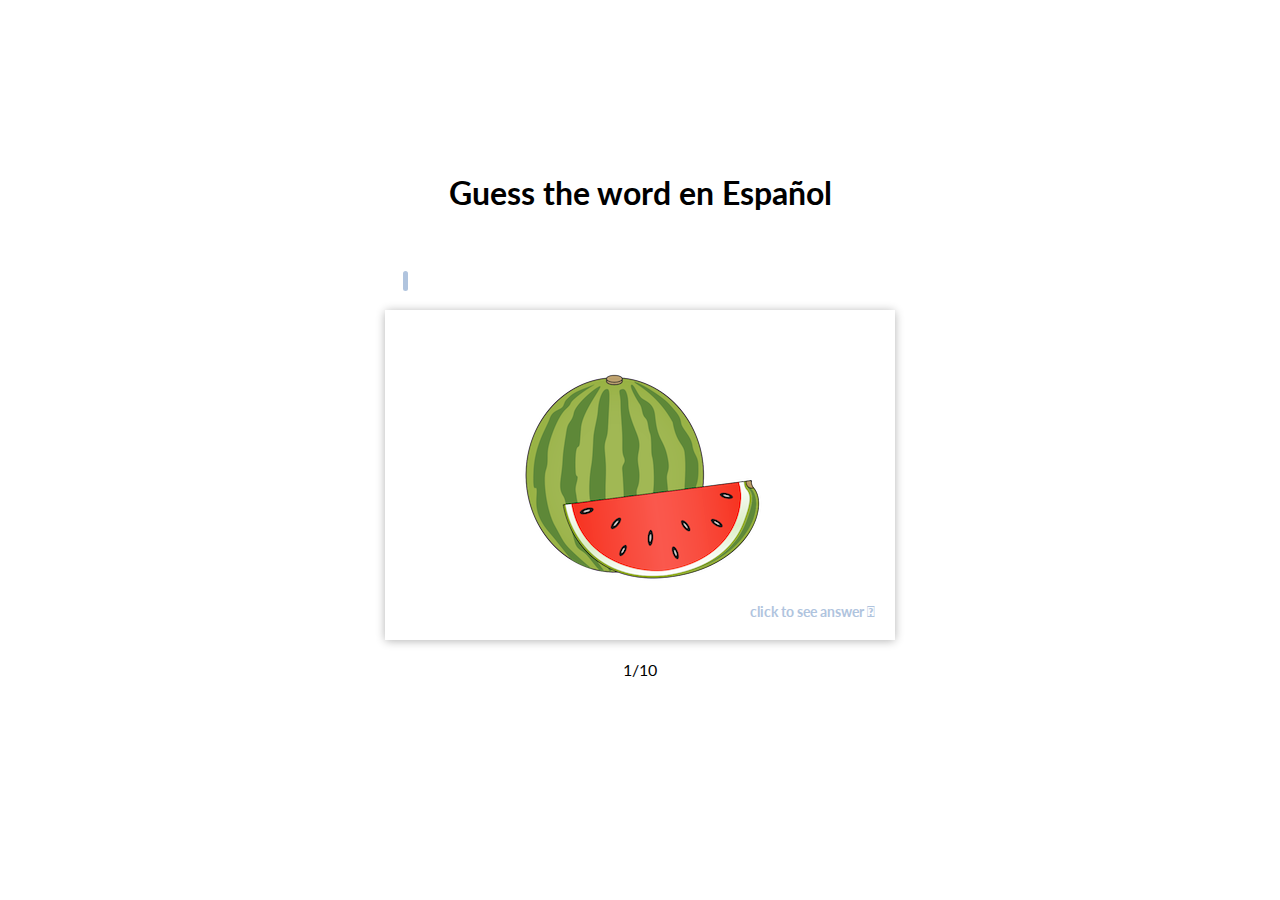
==== memory-cards/index.html @ e53fb677 "Everything" ====
<!DOCTYPE html>
<html lang="en">
<head>
    <meta charset="UTF-8">
    <meta name="viewport" content="width=device-width, initial-scale=1.0">
    <link
    rel="stylesheet"
    href="https://cdnjs.cloudflare.com/ajax/libs/font-awesome/5.11.2/css/all.min.css"
    integrity="sha256-+N4/V/SbAFiW1MPBCXnfnP9QSN3+Keu+NlB+0ev/YKQ="
    crossorigin="anonymous"
  />
  <link rel="stylesheet" href="style.css">
    <title>Memory Cards</title>
</head>
<body>
    <h1>Guess the word en Español</h1><br><br>
        <div id="progres" max="100" value="10">
            <div id="bar"></div>
        </div><br>

    <div id="cards-container" class="cards">
    </div>

    <div class="navigation">
        <button id="prev" class="nav-button">
            <i class="fa fa-arrow-left" aria-hidden="true"></i>
        </button>

        <p id="current"></p>

        <button id="next" class="nav-button">
            <i class="fa fa-arrow-right" aria-hidden="true"></i>
        </button>
    </div>

    <button class="btn">Back to Home
        <a href="#"></a>
    </button>


    <script src="script.js"></script>
</body>
</html>
---- memory-cards/style.css ----
@import url('https://fonts.googleapis.com/css?family=Lato&display=swap');

* { 
    box-sizing: border-box;
}

body { 
    background: url('./img/bg6.jpg') no-repeat center center/cover;
    display: flex; 
    flex-direction: column;
    align-items: center;
    justify-content: center;
    height: 100vh; 
    margin: 0; 
    overflow: hidden; 
    font-family: 'Lato', sans-serif;
}

h1 { 
    position: relative;
    /* bottom: 40px */
}

/* We have a wrapper with the class of cards
    Each class inside has a class of card
    From there we have a class of inner card 
    From there we have inner class front + inner class back 

*/

.cards { 
    /* bottom: 40px; */
    perspective: 1000px; /* Gives us a 3d look */
    position: relative; /* Position this relative so we can position things inside to absolute */
    height: 330px; 
    width: 510px; 
    max-width: 100%; /* To make sure it doesnt go out of its container max-width is 100% */
}

.card { 
    position: absolute; /* By doing this it hides every respective card underneath the first, puts each card on top of eachother */
    opacity: 0; /* If it has a class of active, it will show, if it doesn't it shouldnt. Therefore opacity needs to be default 0 */
    font-size: 1.5em;
    top: 0; 
    left: 0; 
    height: 100%; /* Setting both height and width to 100% of the container */
    width: 100%;
    transform: translateX(50%) rotateY(-10deg); /* Doing this so that when you slide the card over it looks like it is come in from the side */
    /* Also setting rotate for -10deg so its coming in at an angle */
    transition: transform 0.4s ease, opacity 0.4s ease; /* Want this to fade in (opacity) smoothly at 0.4 seconds */
}

.card.left { 
    transform: translateX(-50%) rotateY(10deg); /* Same as above but coming in the other way (next/prev btns) */
}

.card.active { 
    cursor: pointer;
    opacity: 1; /* Opacity is set to 1 for active cards to make them show (either en / es depending on your js) */
    z-index: 10; /* High z index of 10 to make sure the active card is always on top */
    transform: translateX(0) rotateY(0deg); /* Default setting for static card */
}

.inner-card { /* Wraps around both en / es */
    box-shadow: 0 1px 10px rgba(0, 0, 0, 0.3); /* Adds box shadow effect */
    border-radius: 4px; /* Rounded box edges */
    height: 100%; 
    width: 100%;
    position: relative; /* Because inner card front and inner card back are going to be positioned absolute within this */
    transform-style: preserve-3d;
    transition: transform 0.4s ease;
}

.card.show-answer .inner-card { 
    transform: rotateX(180deg) /* when it has a class of show-answer on it, we want to take the card and rotate it 180 deg */
}

.inner-card-front, .inner-card-back { 
    backface-visibility: hidden;
    position: absolute; 
    top: 0; /* Sets it to top left corner */
    left: 0; 
    display: flex; /* By doing this and next four lines it positions the text central to the card */
    align-items: center;
    justify-content: center;
    height: 100%;
    width: 100%;
    background: #fff; /* Covers the answer */
}


.inner-card-front { 
    transform: rotateX(0deg);
    z-index: 2;
}

.inner-card-back { 
    transform: rotateX(180deg);
}

/* .inner-card-back::after */
.inner-card-front::after { 
    content: 'click to see answer    \f0a6  ';
    font-family: 'Font Awesome 5 Free', Lato, sans-serif;
    position: absolute; 
    bottom: 20px; 
    right: 20px;
    font-weight: bold;
    font-size: 14px;
    color:#B0C4DE
}

.navigation { 
    display: flex; 
    margin: 20px 0; 
    /* margin-left: 197px;
    margin-top: 360px; */
    /* bottom: 20px; */
} 


.navigation .nav-button { 
    border: none;
    background-color: transparent;
    cursor: pointer; 
    font-size: 16px
}

.navigation p { 
    margin: 0 30px;
} 

.btn { 
    visibility: hidden;
    cursor: pointer;
    background-color: #fff;
    border: 1px solid #aaa; 
    border-radius: 3px;
    font-size: 15px; 
    margin-top: 15px;
    padding: 8px 13px;
    width: 450px
}

.btn.show-btn { 
    visibility: visible;
    transition: 0.4s;
}

#progres {
    border-radius: 20px;
    width: 37%;
    height: 20px;
    background-color: #fff;
  }
  
#bar {
    border-radius: 20px;
    width: 1%;
    height: 20px;
    background-color:#B0C4DE
  }
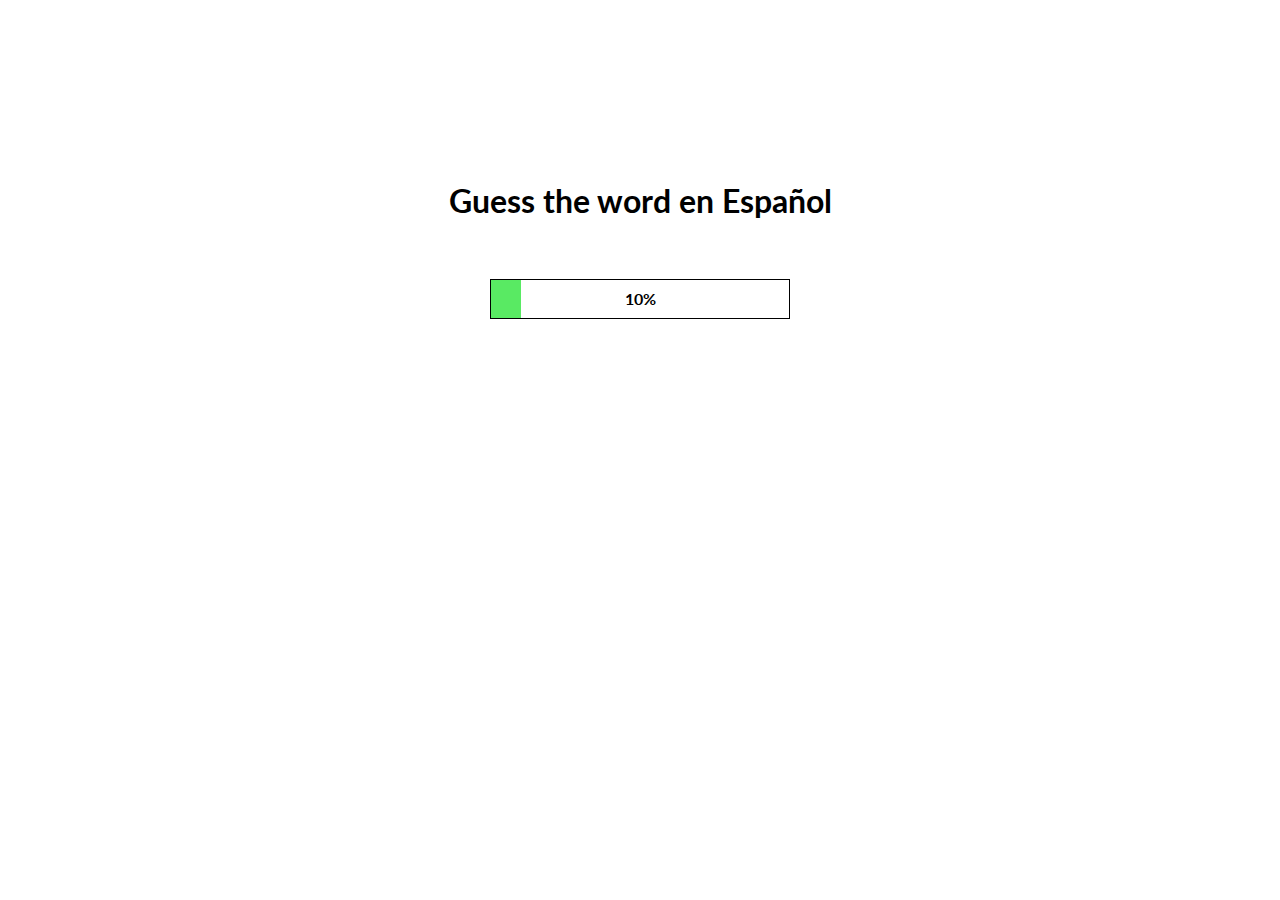
==== commit 6854499e: "Added progress bar to memory cards" ====
--- a/memory-cards/index.html
+++ b/memory-cards/index.html
@@ -14,9 +14,13 @@
 </head>
 <body>
     <h1>Guess the word en Español</h1><br><br>
-        <div id="progres" max="100" value="10">
+        <!-- <div id="progres" max="100" value="10">
             <div id="bar"></div>
-        </div><br>
+        </div><br> -->
+        <div class="progress-bar">
+            <div class="progress-bar-value">65%</div>
+            <div class="progress-bar-fill"></div>
+        </div>
 
     <div id="cards-container" class="cards">
     </div>
@@ -33,9 +37,11 @@
         </button>
     </div>
 
-    <button class="btn">Back to Home
-        <a href="#"></a>
-    </button>
+    <a href="../index.html">
+        <button class="btn">Back to Home
+            <a href="#"></a>
+        </button>
+    </a>
 
 
     <script src="script.js"></script>
--- a/memory-cards/style.css
+++ b/memory-cards/style.css
@@ -159,4 +159,27 @@
     width: 1%;
     height: 20px;
     background-color:#B0C4DE
-  }+  }
+
+.progress-bar {
+    position: relative;
+    width: 300px;
+    height: 40px;
+    border: 1px solid #000000;
+}
+.progress-bar-fill {
+    height: 100%;
+    background: #59ea63;
+    transition: width 0.5s;
+}
+.progress-bar-value{
+    position: absolute;
+    width: 100%;
+    height: 100%;
+
+    display: flex;
+    align-items: center;
+    justify-content: center;
+
+    font-weight: bold;
+}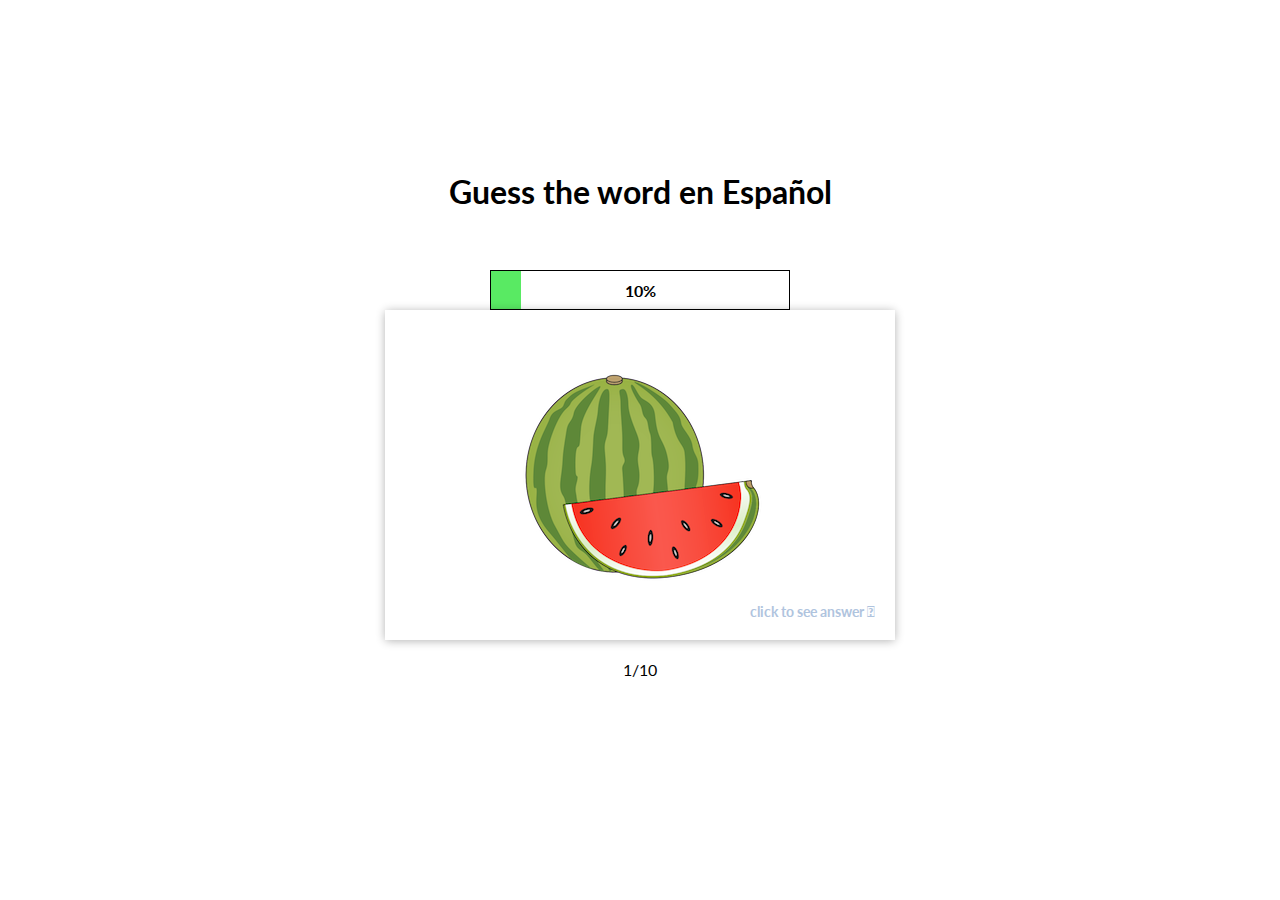
==== commit 46ff64eb: "Remove fetch for memory cards" ====
--- a/memory-cards/index.html
+++ b/memory-cards/index.html
@@ -1,49 +1,50 @@
 <!DOCTYPE html>
 <html lang="en">
-<head>
-    <meta charset="UTF-8">
-    <meta name="viewport" content="width=device-width, initial-scale=1.0">
+  <head>
+    <meta charset="UTF-8" />
+    <meta name="viewport" content="width=device-width, initial-scale=1.0" />
     <link
-    rel="stylesheet"
-    href="https://cdnjs.cloudflare.com/ajax/libs/font-awesome/5.11.2/css/all.min.css"
-    integrity="sha256-+N4/V/SbAFiW1MPBCXnfnP9QSN3+Keu+NlB+0ev/YKQ="
-    crossorigin="anonymous"
-  />
-  <link rel="stylesheet" href="style.css">
+      rel="stylesheet"
+      href="https://cdnjs.cloudflare.com/ajax/libs/font-awesome/5.11.2/css/all.min.css"
+      integrity="sha256-+N4/V/SbAFiW1MPBCXnfnP9QSN3+Keu+NlB+0ev/YKQ="
+      crossorigin="anonymous"
+    />
+    <link rel="stylesheet" href="style.css" />
+
     <title>Memory Cards</title>
-</head>
-<body>
-    <h1>Guess the word en Español</h1><br><br>
-        <!-- <div id="progres" max="100" value="10">
+  </head>
+  <body>
+    <h1>Guess the word en Español</h1>
+    <br /><br />
+    <!-- <div id="progres" max="100" value="10">
             <div id="bar"></div>
         </div><br> -->
-        <div class="progress-bar">
-            <div class="progress-bar-value">65%</div>
-            <div class="progress-bar-fill"></div>
-        </div>
-
-    <div id="cards-container" class="cards">
+    <div class="progress-bar">
+      <div class="progress-bar-value">65%</div>
+      <div class="progress-bar-fill"></div>
     </div>
 
+    <div id="cards-container" class="cards"></div>
+
     <div class="navigation">
-        <button id="prev" class="nav-button">
-            <i class="fa fa-arrow-left" aria-hidden="true"></i>
-        </button>
+      <button id="prev" class="nav-button">
+        <i class="fa fa-arrow-left" aria-hidden="true"></i>
+      </button>
 
-        <p id="current"></p>
+      <p id="current"></p>
 
-        <button id="next" class="nav-button">
-            <i class="fa fa-arrow-right" aria-hidden="true"></i>
-        </button>
+      <button id="next" class="nav-button">
+        <i class="fa fa-arrow-right" aria-hidden="true"></i>
+      </button>
     </div>
 
     <a href="../index.html">
-        <button class="btn">Back to Home
-            <a href="#"></a>
-        </button>
+      <button class="btn">
+        Back to Home
+        <a href="#"></a>
+      </button>
     </a>
 
-
     <script src="script.js"></script>
-</body>
-</html>+  </body>
+</html>
